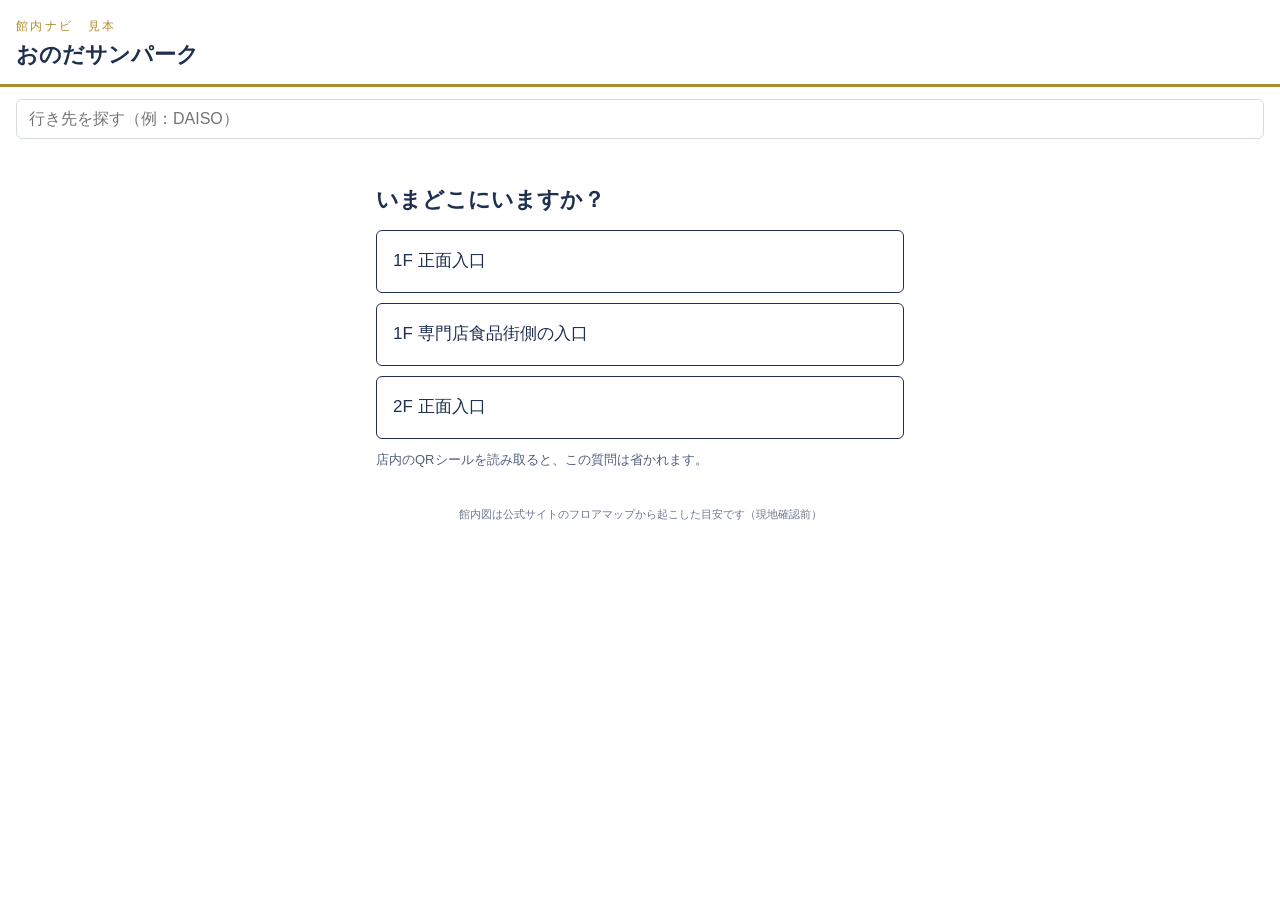
==== index.html @ 53c678f0 "Indoor navi demo" ====
<!doctype html>
<html lang="ja">
<head>
<meta charset="utf-8">
<meta name="robots" content="noindex,nofollow">
<meta name="viewport" content="width=device-width, initial-scale=1">
<title>館内ナビ（見本）</title>
<link rel="stylesheet" href="style.css">
</head>
<body>
<header class="top">
  <p class="eyebrow">館内ナビ　見本</p>
  <h1>おのだサンパーク</h1>
</header>
<div class="search">
  <label for="q" class="sr">行き先を探す</label>
  <input id="q" type="search" placeholder="行き先を探す（例：DAISO）" autocomplete="off">
  <p id="q-msg" class="q-msg" aria-live="polite"></p>
</div>
<main id="main"></main>
<footer class="foot"><p id="note"></p></footer>
<script src="building.js"></script>
<script src="app.js"></script>
</body>
</html>
---- style.css ----
:root{--navy:#1f2f4f;--gold:#b08d2e;--gold-l:#e9d9a6;--line:#d5dae4;--bg:#fff;--soft:#f6f8fb}
*{box-sizing:border-box}
html{-webkit-text-size-adjust:100%}
body{margin:0;background:var(--bg);color:var(--navy);font-family:"Hiragino Sans","Yu Gothic","Meiryo",sans-serif;line-height:1.7}
h1,h2,.eyebrow,.card-text,.step{font-family:"Yu Mincho","Hiragino Mincho ProN","MS PMincho",serif}
.sr{position:absolute;left:-9999px}
.top{padding:16px 16px 10px;border-bottom:3px solid var(--gold)}
.eyebrow{margin:0;font-size:12px;letter-spacing:.2em;color:var(--gold)}
h1{margin:0;font-size:22px;font-weight:700}
.search{padding:12px 16px 0}
.search input{width:100%;font-size:16px;padding:10px 12px;border:1px solid var(--line);border-radius:6px;color:var(--navy);background:#fff}
.q-msg{margin:4px 0 0;min-height:1.4em;font-size:13px;color:var(--gold)}
main{padding:8px 16px 16px;max-width:560px;margin:0 auto}
.q{font-size:22px;margin:12px 0}
.starts{display:flex;flex-direction:column;gap:10px}
.start-btn{font:inherit;font-size:17px;text-align:left;padding:16px;border:1px solid var(--navy);background:#fff;color:var(--navy);border-radius:6px;cursor:pointer}
.start-btn:active{background:var(--navy);color:#fff}
.hint{font-size:13px;color:#51607d;margin:10px 0}
.opts{display:flex;align-items:center;gap:6px;flex-wrap:wrap;margin:6px 0}
.opts-label{font-size:12px;color:#51607d;margin-right:2px}
.seg,.fl{font:inherit;font-size:14px;padding:8px 12px;border:1px solid var(--navy);background:#fff;color:var(--navy);border-radius:6px;cursor:pointer}
.seg.on,.fl.on{background:var(--navy);color:#fff}
.from{font-size:13px;margin:4px 0 8px}
.link{font:inherit;font-size:13px;background:none;border:0;color:var(--gold);text-decoration:underline;padding:0;cursor:pointer}
.card{border:2px solid var(--navy);border-radius:8px;padding:14px 14px 12px;background:#fff;margin:6px 0 12px;box-shadow:0 3px 0 var(--gold)}
.step{font-size:13px;color:var(--gold);font-weight:700}
.card-text{font-size:22px;font-weight:700;line-height:1.55;margin:6px 0 12px;min-height:3.1em}
.nav{display:flex;gap:10px}
.btn{flex:1;font:inherit;font-size:17px;padding:13px;border:1px solid var(--navy);background:#fff;color:var(--navy);border-radius:6px;cursor:pointer}
.btn.primary{background:var(--navy);color:#fff}
.btn:disabled{opacity:.35;cursor:default}
.floors{display:flex;gap:6px;margin-bottom:6px}
.map{border:1px solid var(--line);border-radius:6px;background:var(--soft);overflow:hidden}
.map svg{display:block;width:100%;height:auto}
.foot{padding:8px 16px 24px;text-align:center}
.foot p{margin:0;font-size:11px;color:#6a7791}
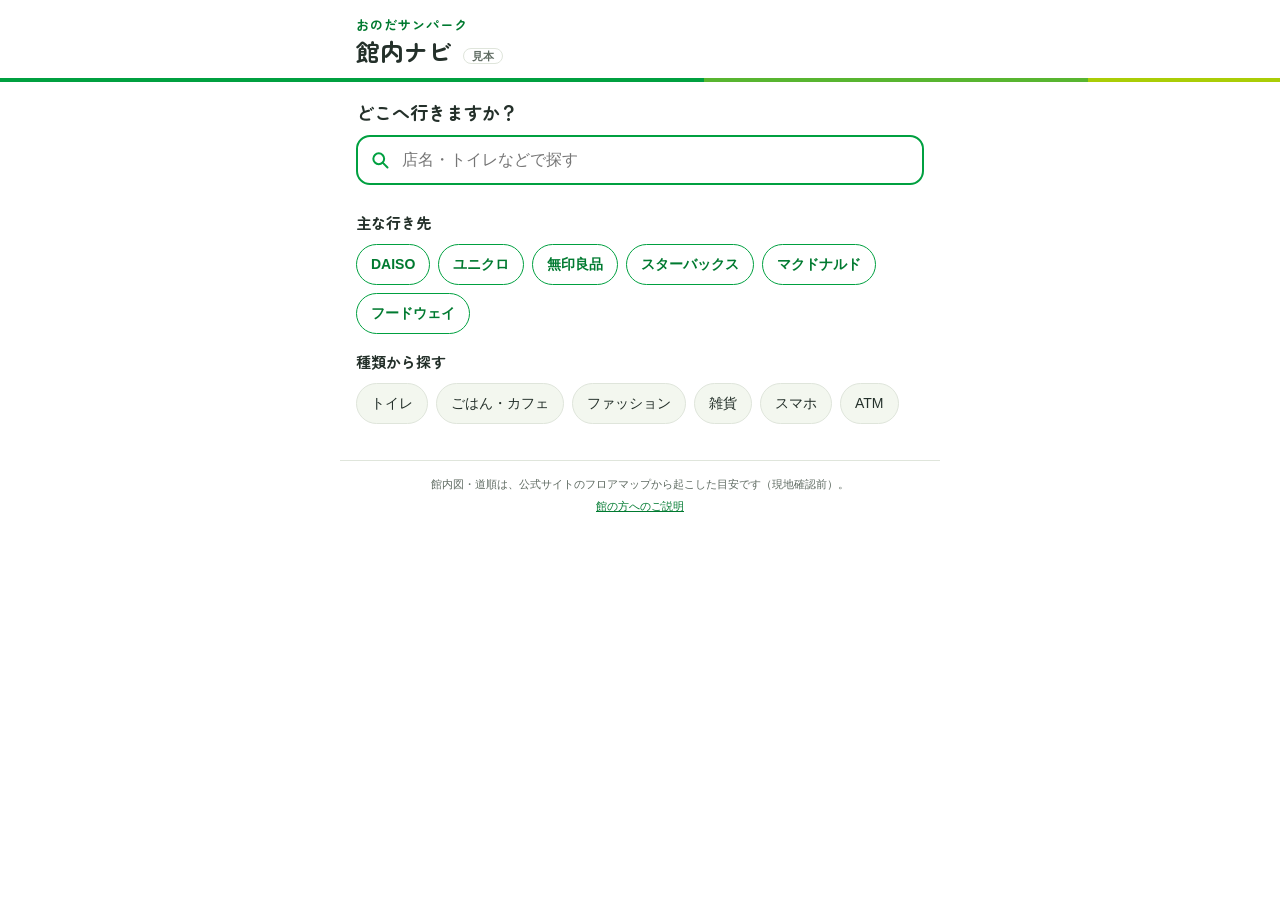
==== commit bf829ef4: "全店の検索と道順、サンパークと山陽小野田の色に合わせたデザイン" ====
--- a/index.html
+++ b/index.html
@@ -2,24 +2,35 @@
 <html lang="ja">
 <head>
 <meta charset="utf-8">
+<meta name="viewport" content="width=device-width, initial-scale=1">
 <meta name="robots" content="noindex,nofollow">
-<meta name="viewport" content="width=device-width, initial-scale=1">
-<title>館内ナビ（見本）</title>
+<meta name="theme-color" content="#00a040">
+<title>館内ナビ（見本）｜おのだサンパーク</title>
+<link rel="preconnect" href="https://fonts.googleapis.com">
+<link rel="preconnect" href="https://fonts.gstatic.com" crossorigin>
+<link rel="stylesheet" href="https://fonts.googleapis.com/css2?family=Zen+Maru+Gothic:wght@500;700&display=swap">
 <link rel="stylesheet" href="style.css">
 </head>
 <body>
 <header class="top">
-  <p class="eyebrow">館内ナビ　見本</p>
-  <h1>おのだサンパーク</h1>
+  <div class="top-in">
+    <p class="place">おのだサンパーク</p>
+    <h1>館内ナビ <span class="tag">見本</span></h1>
+  </div>
 </header>
 <div class="search">
-  <label for="q" class="sr">行き先を探す</label>
-  <input id="q" type="search" placeholder="行き先を探す（例：DAISO）" autocomplete="off">
-  <p id="q-msg" class="q-msg" aria-live="polite"></p>
+  <label for="q" class="search-label">どこへ行きますか？</label>
+  <div class="search-box">
+    <svg class="search-ico" viewBox="0 0 24 24" aria-hidden="true"><circle cx="10.5" cy="10.5" r="6.5" fill="none" stroke="currentColor" stroke-width="2.4"/><path d="M15.5 15.5 L21 21" stroke="currentColor" stroke-width="2.4" stroke-linecap="round"/></svg>
+    <input id="q" type="search" placeholder="店名・トイレなどで探す" autocomplete="off" enterkeyhint="search">
+  </div>
 </div>
 <main id="main"></main>
-<footer class="foot"><p id="note"></p></footer>
-<script src="building.js"></script>
+<footer class="foot">
+  <p>館内図・道順は、公式サイトのフロアマップから起こした目安です（現地確認前）。</p>
+  <p><a href="staff.html">館の方へのご説明</a></p>
+</footer>
+<script src="mapdata.js"></script>
 <script src="app.js"></script>
 </body>
 </html>
--- a/style.css
+++ b/style.css
@@ -1,36 +1,104 @@
-:root{--navy:#1f2f4f;--gold:#b08d2e;--gold-l:#e9d9a6;--line:#d5dae4;--bg:#fff;--soft:#f6f8fb}
+/* おのだサンパーク 館内ナビ（見本）
+ * 緑＝サンパークのロゴの緑（操作・現在地）。オレンジ＝山陽小野田の夕陽の色（道順と行き先だけ）。
+ * 見本は常に明るい配色で見せる。 */
+:root{
+  color-scheme: light;
+  --green:#00a040; --green-d:#007a30; --leaf:#58b530; --lime:#aacd06;
+  --orange:#eb6b00; --orange-d:#b34f00; --orange-l:#fde3cc;
+  --ink:#24302a; --sub:#5e6a61; --line:#dfe5db; --soft:#f3f7ef; --bg:#ffffff;
+  --round:"Zen Maru Gothic","Hiragino Maru Gothic ProN","Hiragino Sans","Yu Gothic UI","Meiryo",sans-serif;
+  --sans:"Hiragino Sans","Hiragino Kaku Gothic ProN","Yu Gothic UI","Meiryo",sans-serif;
+}
 *{box-sizing:border-box}
 html{-webkit-text-size-adjust:100%}
-body{margin:0;background:var(--bg);color:var(--navy);font-family:"Hiragino Sans","Yu Gothic","Meiryo",sans-serif;line-height:1.7}
-h1,h2,.eyebrow,.card-text,.step{font-family:"Yu Mincho","Hiragino Mincho ProN","MS PMincho",serif}
-.sr{position:absolute;left:-9999px}
-.top{padding:16px 16px 10px;border-bottom:3px solid var(--gold)}
-.eyebrow{margin:0;font-size:12px;letter-spacing:.2em;color:var(--gold)}
-h1{margin:0;font-size:22px;font-weight:700}
-.search{padding:12px 16px 0}
-.search input{width:100%;font-size:16px;padding:10px 12px;border:1px solid var(--line);border-radius:6px;color:var(--navy);background:#fff}
-.q-msg{margin:4px 0 0;min-height:1.4em;font-size:13px;color:var(--gold)}
-main{padding:8px 16px 16px;max-width:560px;margin:0 auto}
-.q{font-size:22px;margin:12px 0}
+body{margin:0;background:var(--bg);color:var(--ink);font-family:var(--sans);line-height:1.65}
+button{font:inherit;color:inherit}
+
+/* 見出し帯：ロゴの緑の細い3色ライン */
+.top{background:#fff;border-bottom:1px solid var(--line);position:relative}
+.top::after{content:"";position:absolute;left:0;right:0;bottom:-1px;height:4px;background:linear-gradient(90deg,var(--green) 0 55%,var(--leaf) 55% 85%,var(--lime) 85% 100%)}
+.top-in{max-width:600px;margin:0 auto;padding:14px 16px 14px}
+.place{margin:0;font-family:var(--round);font-weight:700;font-size:13px;color:var(--green-d);letter-spacing:.08em}
+h1{margin:0;font-family:var(--round);font-weight:700;font-size:24px;line-height:1.3}
+.tag{display:inline-block;vertical-align:middle;font-size:11px;font-weight:700;color:var(--sub);border:1px solid var(--line);border-radius:999px;padding:0 8px;margin-left:4px;font-family:var(--sans)}
+
+/* 検索 */
+.search{max-width:600px;margin:0 auto;padding:16px 16px 4px}
+.search-label{display:block;font-family:var(--round);font-weight:700;font-size:18px;margin-bottom:8px}
+.search-box{position:relative}
+.search-ico{position:absolute;left:14px;top:50%;width:20px;height:20px;margin-top:-10px;color:var(--green)}
+.search input{width:100%;font-size:16px;padding:14px 14px 14px 44px;border:2px solid var(--green);border-radius:14px;background:#fff;color:var(--ink);outline:none;-webkit-appearance:none;appearance:none}
+.search input:focus{box-shadow:0 0 0 4px rgba(0,160,64,.15)}
+body.routing .search{padding-bottom:0}
+body.routing .search-label{font-size:14px;color:var(--sub)}
+body.routing .search input{border-width:1px;border-color:var(--line);padding:10px 12px 10px 42px}
+
+main{max-width:600px;margin:0 auto;padding:6px 16px 20px}
+.block{margin:16px 0}
+.h{font-family:var(--round);font-weight:700;font-size:15px;margin:0 0 8px;color:var(--ink)}
+.chips{display:flex;flex-wrap:wrap;gap:8px}
+.chip{border:1px solid var(--green);background:#fff;color:var(--green-d);border-radius:999px;padding:8px 14px;font-size:14px;font-weight:700;cursor:pointer}
+.chip:active{background:var(--green);color:#fff}
+.chip.ghost{border-color:var(--line);color:var(--ink);font-weight:500;background:var(--soft)}
+
+.count{font-size:13px;color:var(--sub);margin:12px 0 6px}
+.results{list-style:none;margin:0;padding:0;border-top:1px solid var(--line)}
+.res{display:flex;align-items:center;gap:10px;width:100%;text-align:left;background:#fff;border:0;border-bottom:1px solid var(--line);padding:13px 4px;cursor:pointer}
+.res:active{background:var(--soft)}
+.res-name{flex:1;font-size:16px;font-weight:700;line-height:1.4}
+.res-cat{font-size:12px;color:var(--sub);white-space:nowrap}
+.fl-badge{flex:none;display:inline-flex;align-items:center;justify-content:center;min-width:36px;height:24px;padding:0 6px;border-radius:6px;background:var(--green);color:#fff;font-size:12px;font-weight:700;font-family:var(--round)}
+.fl-badge.east{background:#8a958c}
+
+/* 行き先 */
+.dest{display:flex;align-items:center;gap:12px;margin:14px 0 10px;padding:12px 14px;border-radius:14px;background:var(--orange-l)}
+.dest-pin{flex:none;width:22px;height:30px;background:var(--orange);clip-path:path("M11 30 C11 30 0 17 0 11 A11 11 0 1 1 22 11 C22 17 11 30 11 30 Z")}
+.dest-body{flex:1;min-width:0}
+.dest-label{margin:0;font-size:11px;font-weight:700;color:var(--orange-d);letter-spacing:.1em}
+.dest-name{margin:0;font-family:var(--round);font-weight:700;font-size:19px;line-height:1.35}
+.dest-meta{margin:0;font-size:12px;color:var(--sub)}
+.link{background:none;border:0;padding:4px 0;color:var(--green-d);font-size:14px;font-weight:700;text-decoration:underline;text-underline-offset:3px;cursor:pointer;white-space:nowrap}
+
+/* 出発点 */
+.q{font-size:18px;margin:18px 0 10px}
 .starts{display:flex;flex-direction:column;gap:10px}
-.start-btn{font:inherit;font-size:17px;text-align:left;padding:16px;border:1px solid var(--navy);background:#fff;color:var(--navy);border-radius:6px;cursor:pointer}
-.start-btn:active{background:var(--navy);color:#fff}
-.hint{font-size:13px;color:#51607d;margin:10px 0}
-.opts{display:flex;align-items:center;gap:6px;flex-wrap:wrap;margin:6px 0}
-.opts-label{font-size:12px;color:#51607d;margin-right:2px}
-.seg,.fl{font:inherit;font-size:14px;padding:8px 12px;border:1px solid var(--navy);background:#fff;color:var(--navy);border-radius:6px;cursor:pointer}
-.seg.on,.fl.on{background:var(--navy);color:#fff}
-.from{font-size:13px;margin:4px 0 8px}
-.link{font:inherit;font-size:13px;background:none;border:0;color:var(--gold);text-decoration:underline;padding:0;cursor:pointer}
-.card{border:2px solid var(--navy);border-radius:8px;padding:14px 14px 12px;background:#fff;margin:6px 0 12px;box-shadow:0 3px 0 var(--gold)}
-.step{font-size:13px;color:var(--gold);font-weight:700}
-.card-text{font-size:22px;font-weight:700;line-height:1.55;margin:6px 0 12px;min-height:3.1em}
-.nav{display:flex;gap:10px}
-.btn{flex:1;font:inherit;font-size:17px;padding:13px;border:1px solid var(--navy);background:#fff;color:var(--navy);border-radius:6px;cursor:pointer}
-.btn.primary{background:var(--navy);color:#fff}
+.start-btn{display:flex;align-items:center;gap:10px;text-align:left;font-size:16px;font-weight:700;padding:15px 14px;border:1px solid var(--line);background:#fff;border-radius:14px;cursor:pointer;box-shadow:0 2px 0 var(--line)}
+.start-btn:active{border-color:var(--green);background:var(--soft)}
+.hint{font-size:12px;color:var(--sub);margin:10px 0}
+.from-now{font-size:13px;margin:6px 0;color:var(--sub)}
+.from-now b{color:var(--ink)}
+
+/* 道の選び方 */
+.opts{margin:4px 0 8px}
+.seg-wrap{display:inline-flex;border:1px solid var(--line);border-radius:999px;padding:3px;background:var(--soft);margin-top:4px}
+.seg{border:0;background:transparent;border-radius:999px;padding:7px 14px;font-size:14px;cursor:pointer;color:var(--sub)}
+.seg.on{background:#fff;color:var(--green-d);font-weight:700;box-shadow:0 1px 3px rgba(0,0,0,.12)}
+
+/* 一手ずつのカード */
+.card{border:2px solid var(--ink);border-radius:16px;padding:14px 16px 14px;background:#fff;margin:10px 0 14px;box-shadow:0 4px 0 var(--ink)}
+.card.arrive{border-color:var(--orange);box-shadow:0 4px 0 var(--orange)}
+.card-top{display:flex;align-items:center;justify-content:space-between;gap:8px}
+.step-no{display:inline-block;background:var(--orange);color:#fff;font-weight:700;font-size:13px;border-radius:999px;padding:2px 10px;font-family:var(--round)}
+.card-fl{font-size:13px;font-weight:700;color:var(--sub)}
+.card-text{font-family:var(--round);font-weight:700;font-size:21px;line-height:1.6;margin:10px 0 6px;min-height:3.2em}
+.card-sub{font-size:13px;color:var(--sub);margin:0 0 6px}
+.nav{display:flex;gap:10px;margin-top:10px}
+.btn{flex:1;font-size:17px;font-weight:700;padding:13px;border:1px solid var(--line);background:#fff;border-radius:12px;cursor:pointer}
+.btn.primary{background:var(--green);border-color:var(--green);color:#fff}
 .btn:disabled{opacity:.35;cursor:default}
-.floors{display:flex;gap:6px;margin-bottom:6px}
-.map{border:1px solid var(--line);border-radius:6px;background:var(--soft);overflow:hidden}
-.map svg{display:block;width:100%;height:auto}
-.foot{padding:8px 16px 24px;text-align:center}
-.foot p{margin:0;font-size:11px;color:#6a7791}
+
+/* 地図 */
+.map-head{display:flex;align-items:center;justify-content:space-between;gap:8px;margin-bottom:6px}
+.floors{display:flex;gap:6px}
+.fl{min-width:52px;font-size:14px;font-weight:700;padding:7px 12px;border:1px solid var(--line);background:#fff;border-radius:10px;cursor:pointer;font-family:var(--round)}
+.fl.on{background:var(--ink);border-color:var(--ink);color:#fff}
+.legend{margin:0;font-size:12px;color:var(--sub);white-space:nowrap}
+.lg{display:inline-block;width:18px;height:6px;border-radius:3px;vertical-align:middle;margin-right:3px}
+.lg-route{background:var(--orange)}
+.lg-dest{width:10px;height:10px;border-radius:50%;background:var(--orange-l);border:2px solid var(--orange)}
+.map{border:1px solid var(--line);border-radius:14px;background:var(--soft);overflow:hidden}
+.map svg{display:block;width:100%;height:auto;font-family:var(--sans)}
+
+.foot{max-width:600px;margin:0 auto;padding:10px 16px 28px;text-align:center;border-top:1px solid var(--line)}
+.foot p{margin:4px 0;font-size:11px;color:var(--sub)}
+.foot a{color:var(--green-d)}
